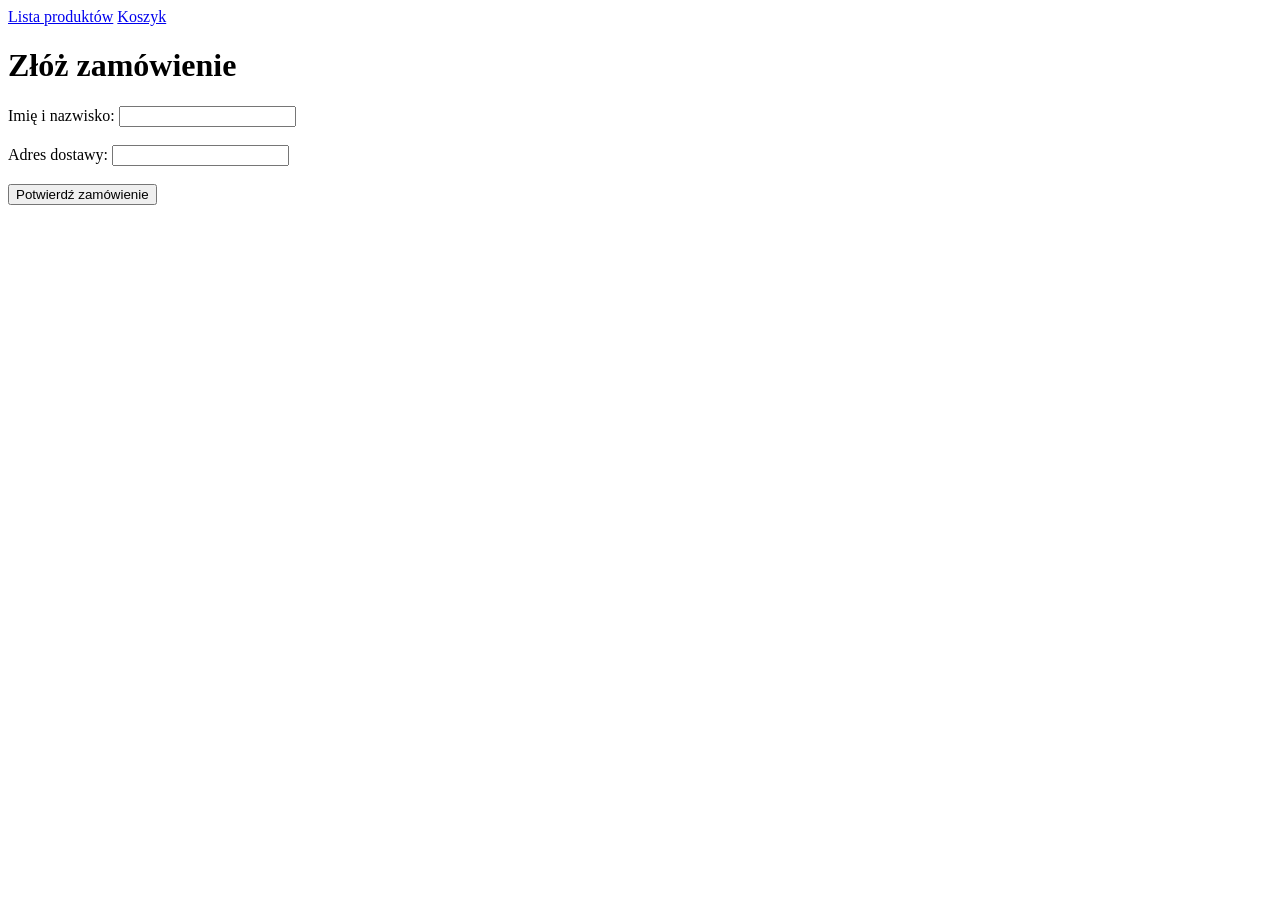
==== zamowienie.html @ c161f873 "feat: utworzono widok zamowienia" ====
<!DOCTYPE html>
<html lang="pl">
<head>
    <meta charset="UTF-8">
    <title>Podsumowanie Zamówienia</title>
    <link rel="stylesheet" href="style.css">
</head>
<body>
    <nav>
        <a href="index.html">Lista produktów</a>
        <a href="koszyk.html">Koszyk</a>
    </nav>

    <main>
        <h1>Złóż zamówienie</h1>
        
        <form id="order-form">
            <div>
                <label for="name">Imię i nazwisko:</label>
                <input type="text" id="name" required>
            </div>
            <br>
            <div>
                <label for="address">Adres dostawy:</label>
                <input type="text" id="address" required>
            </div>
            <br>
            <button type="submit" class="btn">Potwierdź zamówienie</button>
        </form>

        <div id="success-message" style="display: none;">
            <h2>Dziękujemy za zakupy!</h2>
            <p>Twój koszyk został wyczyszczony.</p>
        </div>
    </main>

    <script src="zamowienie.js"></script>
</body>
</html>
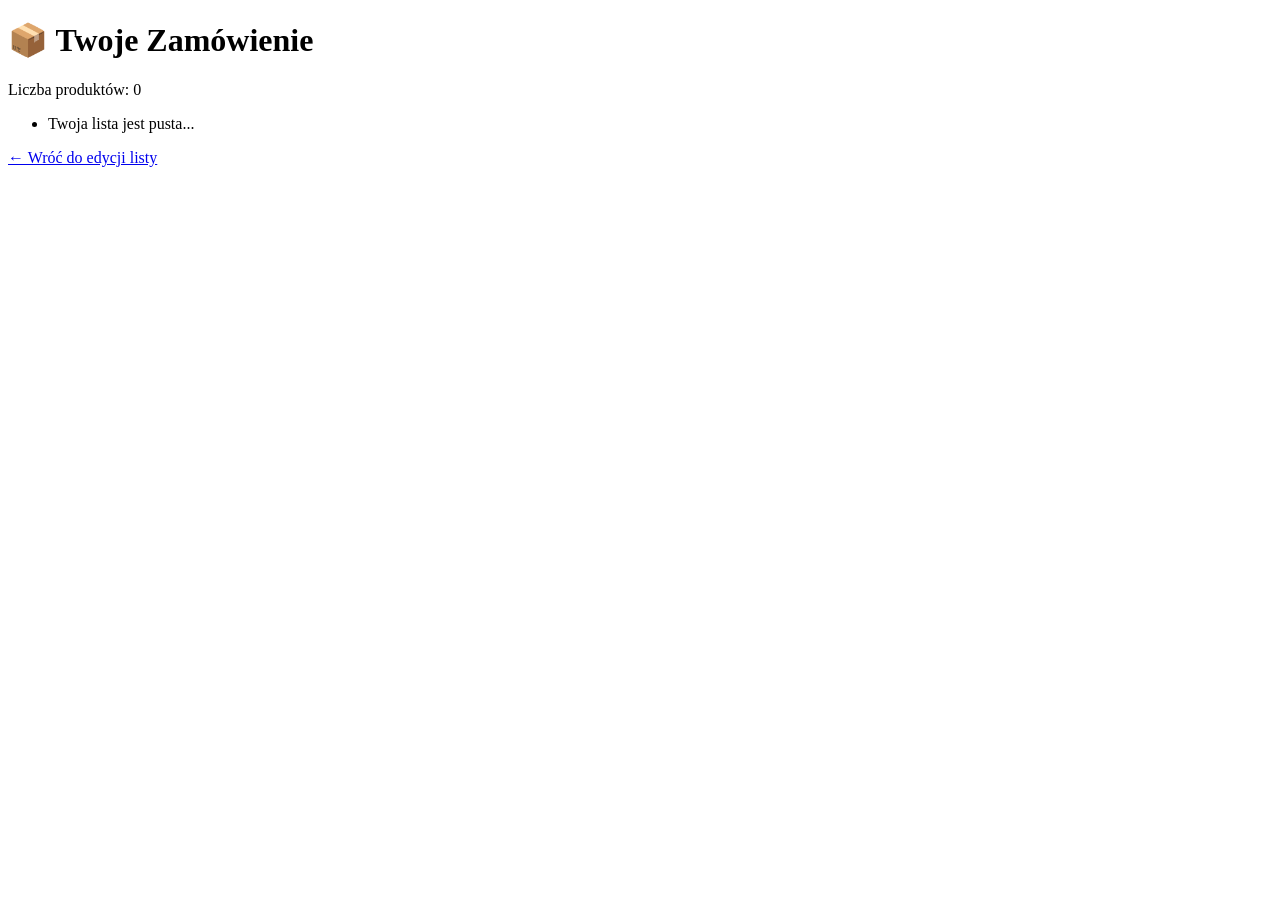
==== commit a5c963f3: "Podstrona Zamowienie potrzebna do podsumowania listy zakupów" ====
--- a/zamowienie.html
+++ b/zamowienie.html
@@ -2,38 +2,53 @@
 <html lang="pl">
 <head>
     <meta charset="UTF-8">
+    <meta name="viewport" content="width=device-width, initial-scale=1.0">
     <title>Podsumowanie Zamówienia</title>
     <link rel="stylesheet" href="style.css">
 </head>
 <body>
-    <nav>
-        <a href="index.html">Lista produktów</a>
-        <a href="koszyk.html">Koszyk</a>
-    </nav>
+    <div class="container">
+        <h1>📦 Twoje Zamówienie</h1>
+        
+        <div class="summary-card">
+            <p id="itemCount">Liczba produktów: 0</p>
+            <ul id="summaryList" class="order-list">
+                </ul>
+        </div>
 
-    <main>
-        <h1>Złóż zamówienie</h1>
-        
-        <form id="order-form">
-            <div>
-                <label for="name">Imię i nazwisko:</label>
-                <input type="text" id="name" required>
-            </div>
-            <br>
-            <div>
-                <label for="address">Adres dostawy:</label>
-                <input type="text" id="address" required>
-            </div>
-            <br>
-            <button type="submit" class="btn">Potwierdź zamówienie</button>
-        </form>
+        <div class="actions">
+            <button id="finishBtn" class="confirm-btn">🚀 Potwierdź i zapłać</button>
+            <a href="index.html" class="back-link">← Wróć do edycji listy</a>
+        </div>
+    </div>
 
-        <div id="success-message" style="display: none;">
-            <h2>Dziękujemy za zakupy!</h2>
-            <p>Twój koszyk został wyczyszczony.</p>
-        </div>
-    </main>
+    <script>
+        const summaryList = document.getElementById('summaryList');
+        const finishBtn = document.getElementById('finishBtn');
+        const itemCount = document.getElementById('itemCount');
 
-    <script src="zamowienie.js"></script>
+        const items = JSON.parse(localStorage.getItem('mojaListaZakupow')) || [];
+        itemCount.textContent = `Liczba produktów: ${items.length}`;
+
+        if (items.length === 0) {
+            summaryList.innerHTML = "<li class='empty-msg'>Twoja lista jest pusta...</li>";
+            finishBtn.style.display = 'none';
+        } else {
+            items.forEach(item => {
+                const li = document.createElement('li');
+                li.className = 'order-item';
+                // Dodajemy ikonkę w zależności od stanu
+                const statusIcon = item.completed ? "✅" : "⏳";
+                li.innerHTML = `<span>${item.text}</span> <span class="status-tag">${statusIcon}</span>`;
+                summaryList.appendChild(li);
+            });
+        }
+
+        finishBtn.addEventListener('click', () => {
+            alert("Zamówienie przyjęte do realizacji! Koszyk został wyczyszczony.");
+            localStorage.removeItem('mojaListaZakupow');
+            window.location.href = "index.html";
+        });
+    </script>
 </body>
 </html>
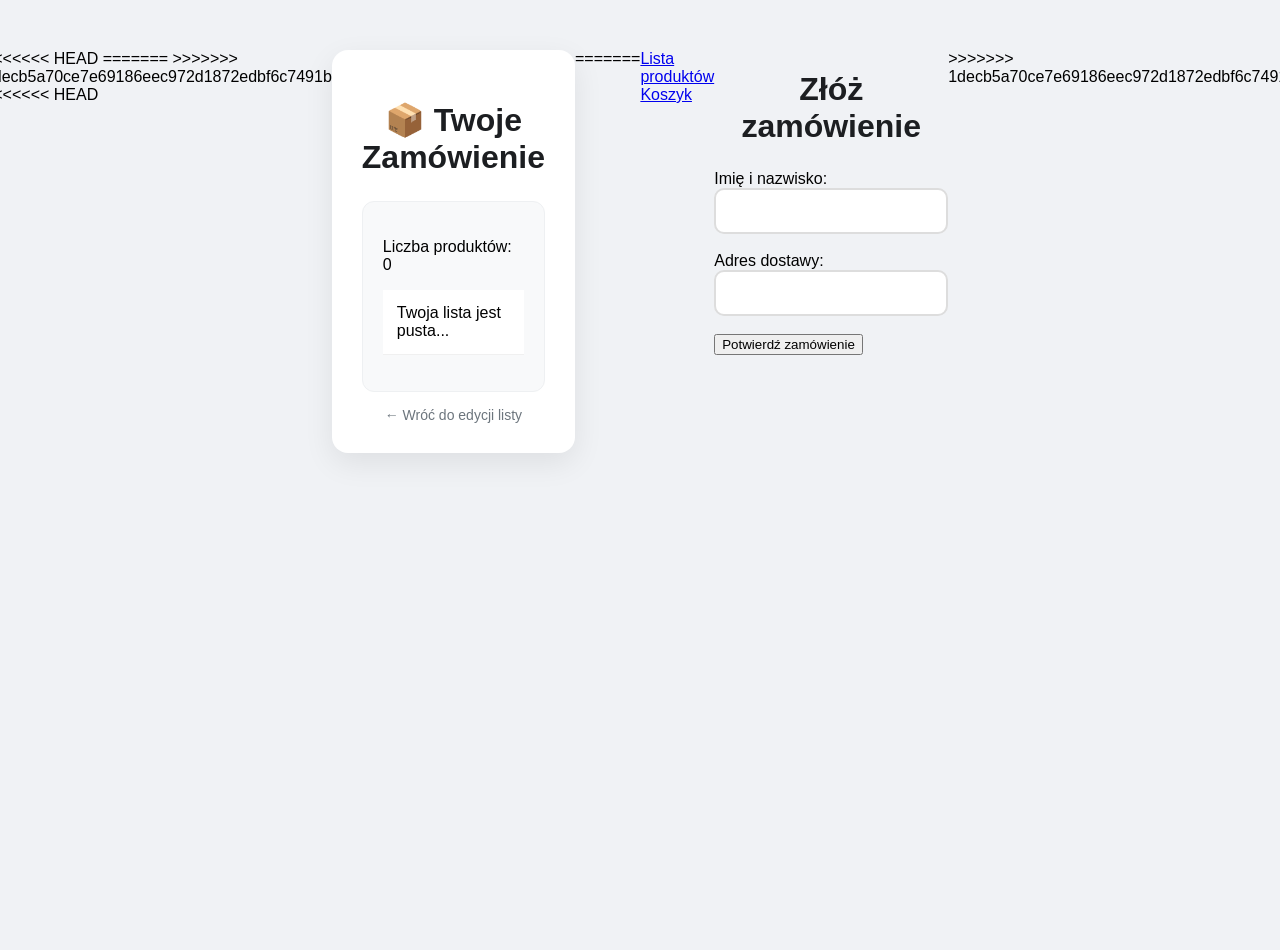
==== commit b9e61468: "Student A: Implementacja listy zakupów i logiki localStorage" ====
--- a/zamowienie.html
+++ b/zamowienie.html
@@ -2,11 +2,15 @@
 <html lang="pl">
 <head>
     <meta charset="UTF-8">
+<<<<<<< HEAD
     <meta name="viewport" content="width=device-width, initial-scale=1.0">
+=======
+>>>>>>> 1decb5a70ce7e69186eec972d1872edbf6c7491b
     <title>Podsumowanie Zamówienia</title>
     <link rel="stylesheet" href="style.css">
 </head>
 <body>
+<<<<<<< HEAD
     <div class="container">
         <h1>📦 Twoje Zamówienie</h1>
         
@@ -50,5 +54,36 @@
             window.location.href = "index.html";
         });
     </script>
+=======
+    <nav>
+        <a href="index.html">Lista produktów</a>
+        <a href="koszyk.html">Koszyk</a>
+    </nav>
+
+    <main>
+        <h1>Złóż zamówienie</h1>
+        
+        <form id="order-form">
+            <div>
+                <label for="name">Imię i nazwisko:</label>
+                <input type="text" id="name" required>
+            </div>
+            <br>
+            <div>
+                <label for="address">Adres dostawy:</label>
+                <input type="text" id="address" required>
+            </div>
+            <br>
+            <button type="submit" class="btn">Potwierdź zamówienie</button>
+        </form>
+
+        <div id="success-message" style="display: none;">
+            <h2>Dziękujemy za zakupy!</h2>
+            <p>Twój koszyk został wyczyszczony.</p>
+        </div>
+    </main>
+
+    <script src="zamowienie.js"></script>
+>>>>>>> 1decb5a70ce7e69186eec972d1872edbf6c7491b
 </body>
 </html>
--- a/style.css
+++ b/style.css
@@ -0,0 +1,172 @@
+/* --- OGÓLNE --- */
+body {
+    font-family: 'Segoe UI', Roboto, Helvetica, Arial, sans-serif;
+    background-color: #f0f2f5;
+    display: flex;
+    justify-content: center;
+    align-items: flex-start;
+    min-height: 100vh;
+    margin: 0;
+    padding-top: 50px;
+}
+
+.container {
+    background: white;
+    padding: 30px;
+    border-radius: 16px;
+    box-shadow: 0 10px 30px rgba(0,0,0,0.08);
+    width: 100%;
+    max-width: 420px;
+}
+
+h1 {
+    text-align: center;
+    color: #1c1e21;
+    margin-bottom: 25px;
+}
+
+/* --- FORMULARZ --- */
+.input-area {
+    display: flex;
+    gap: 10px;
+    margin-bottom: 20px;
+}
+
+input {
+    flex: 1;
+    padding: 12px 15px;
+    border: 2px solid #ddd;
+    border-radius: 10px;
+    outline: none;
+    font-size: 16px;
+    transition: border-color 0.3s;
+}
+
+input:focus {
+    border-color: #007bff;
+}
+
+#addBtn {
+    padding: 12px 20px;
+    background-color: #28a745;
+    color: white;
+    border: none;
+    border-radius: 10px;
+    cursor: pointer;
+    font-weight: bold;
+    transition: background 0.2s;
+}
+
+#addBtn:hover {
+    background-color: #218838;
+}
+
+/* --- LISTA --- */
+ul {
+    list-style: none;
+    padding: 0;
+}
+
+li {
+    background: #fff;
+    border-bottom: 1px solid #f0f0f0;
+    padding: 14px;
+    display: flex;
+    justify-content: space-between;
+    align-items: center;
+    cursor: pointer;
+}
+
+li:hover {
+    background-color: #fafafa;
+}
+
+.completed {
+    text-decoration: line-through;
+    color: #888;
+    opacity: 0.7;
+}
+
+.delete-btn {
+    background-color: #ff4d4d;
+    color: white;
+    border: none;
+    padding: 6px 12px;
+    border-radius: 6px;
+    cursor: pointer;
+    font-size: 12px;
+}
+
+/* --- NAWIGACJA I PRZYCISKI AKCJI --- */
+.navigation-area {
+    margin-top: 30px;
+    display: flex;
+    flex-direction: column;
+    gap: 12px;
+}
+
+.reset-btn {
+    width: 100%;
+    padding: 12px;
+    background-color: #6c757d;
+    color: white;
+    border: none;
+    border-radius: 10px;
+    cursor: pointer;
+    font-weight: bold;
+}
+
+.checkout-link {
+    display: block;
+    text-align: center;
+    padding: 14px;
+    background: linear-gradient(135deg, #007bff 0%, #0056b3 100%);
+    color: white;
+    text-decoration: none;
+    border-radius: 10px;
+    font-weight: bold;
+    box-shadow: 0 4px 12px rgba(0, 123, 255, 0.2);
+    transition: transform 0.2s, box-shadow 0.2s;
+}
+
+.checkout-link:hover {
+    transform: translateY(-2px);
+    box-shadow: 0 6px 15px rgba(0, 123, 255, 0.3);
+}
+
+/* --- STYLE DLA STRONY ZAMÓWIENIA --- */
+.summary-card {
+    background: #f8f9fa;
+    border-radius: 12px;
+    padding: 20px;
+    border: 1px solid #eef0f2;
+}
+
+.order-item {
+    display: flex;
+    justify-content: space-between;
+    padding: 10px 0;
+    border-bottom: 1px solid #eee;
+}
+
+.confirm-btn {
+    width: 100%;
+    padding: 16px;
+    background: #28a745;
+    color: white;
+    border: none;
+    border-radius: 10px;
+    font-size: 17px;
+    font-weight: bold;
+    cursor: pointer;
+    margin-top: 20px;
+}
+
+.back-link {
+    display: block;
+    text-align: center;
+    margin-top: 15px;
+    color: #6c757d;
+    text-decoration: none;
+    font-size: 14px;
+}
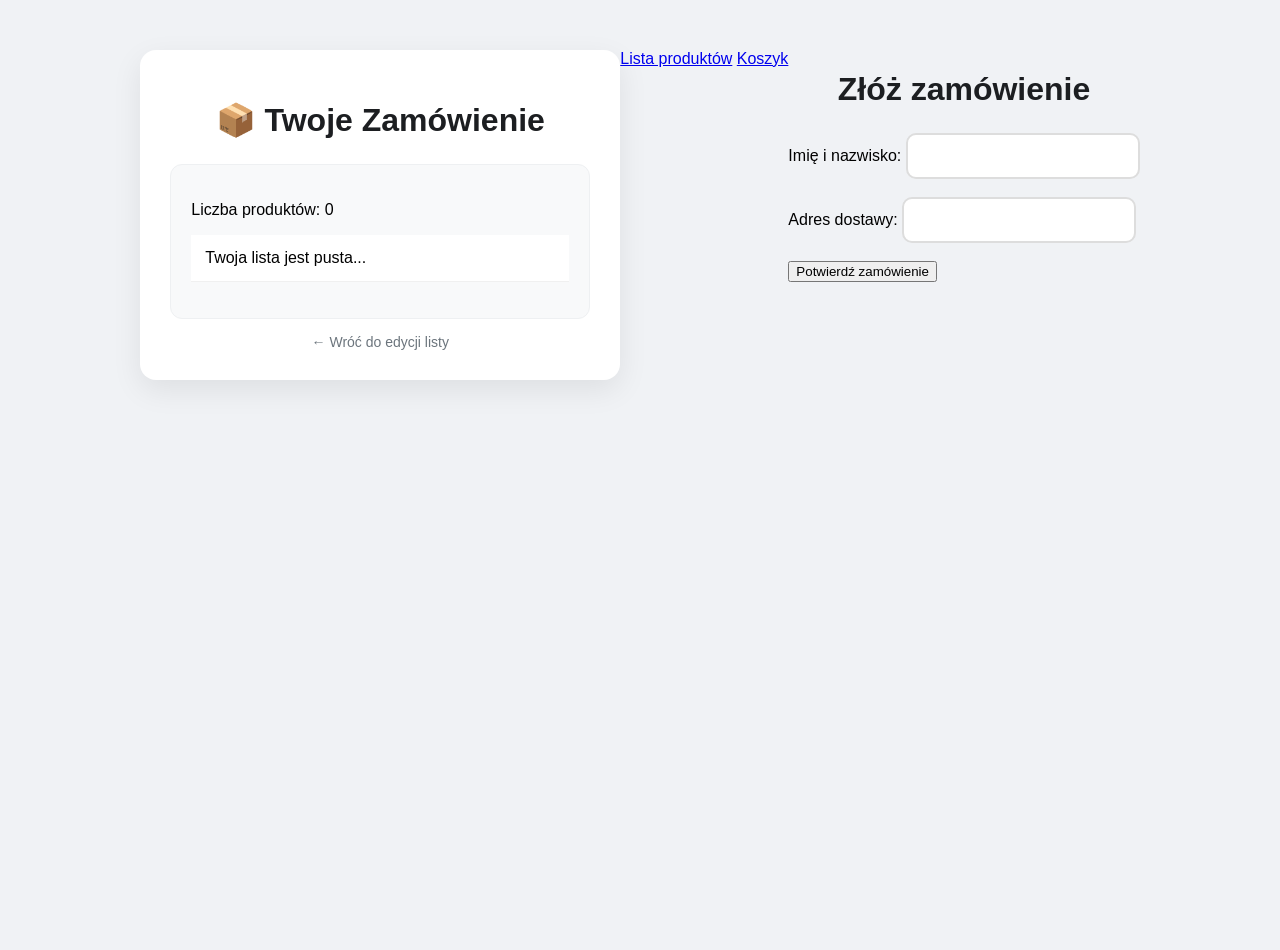
==== commit bac9aadd: "Student A: Rozwiązanie konfliktu w zamowienie.html" ====
--- a/zamowienie.html
+++ b/zamowienie.html
@@ -2,15 +2,11 @@
 <html lang="pl">
 <head>
     <meta charset="UTF-8">
-<<<<<<< HEAD
     <meta name="viewport" content="width=device-width, initial-scale=1.0">
-=======
->>>>>>> 1decb5a70ce7e69186eec972d1872edbf6c7491b
     <title>Podsumowanie Zamówienia</title>
     <link rel="stylesheet" href="style.css">
 </head>
 <body>
-<<<<<<< HEAD
     <div class="container">
         <h1>📦 Twoje Zamówienie</h1>
         
@@ -54,7 +50,7 @@
             window.location.href = "index.html";
         });
     </script>
-=======
+
     <nav>
         <a href="index.html">Lista produktów</a>
         <a href="koszyk.html">Koszyk</a>
@@ -84,6 +80,5 @@
     </main>
 
     <script src="zamowienie.js"></script>
->>>>>>> 1decb5a70ce7e69186eec972d1872edbf6c7491b
 </body>
 </html>
